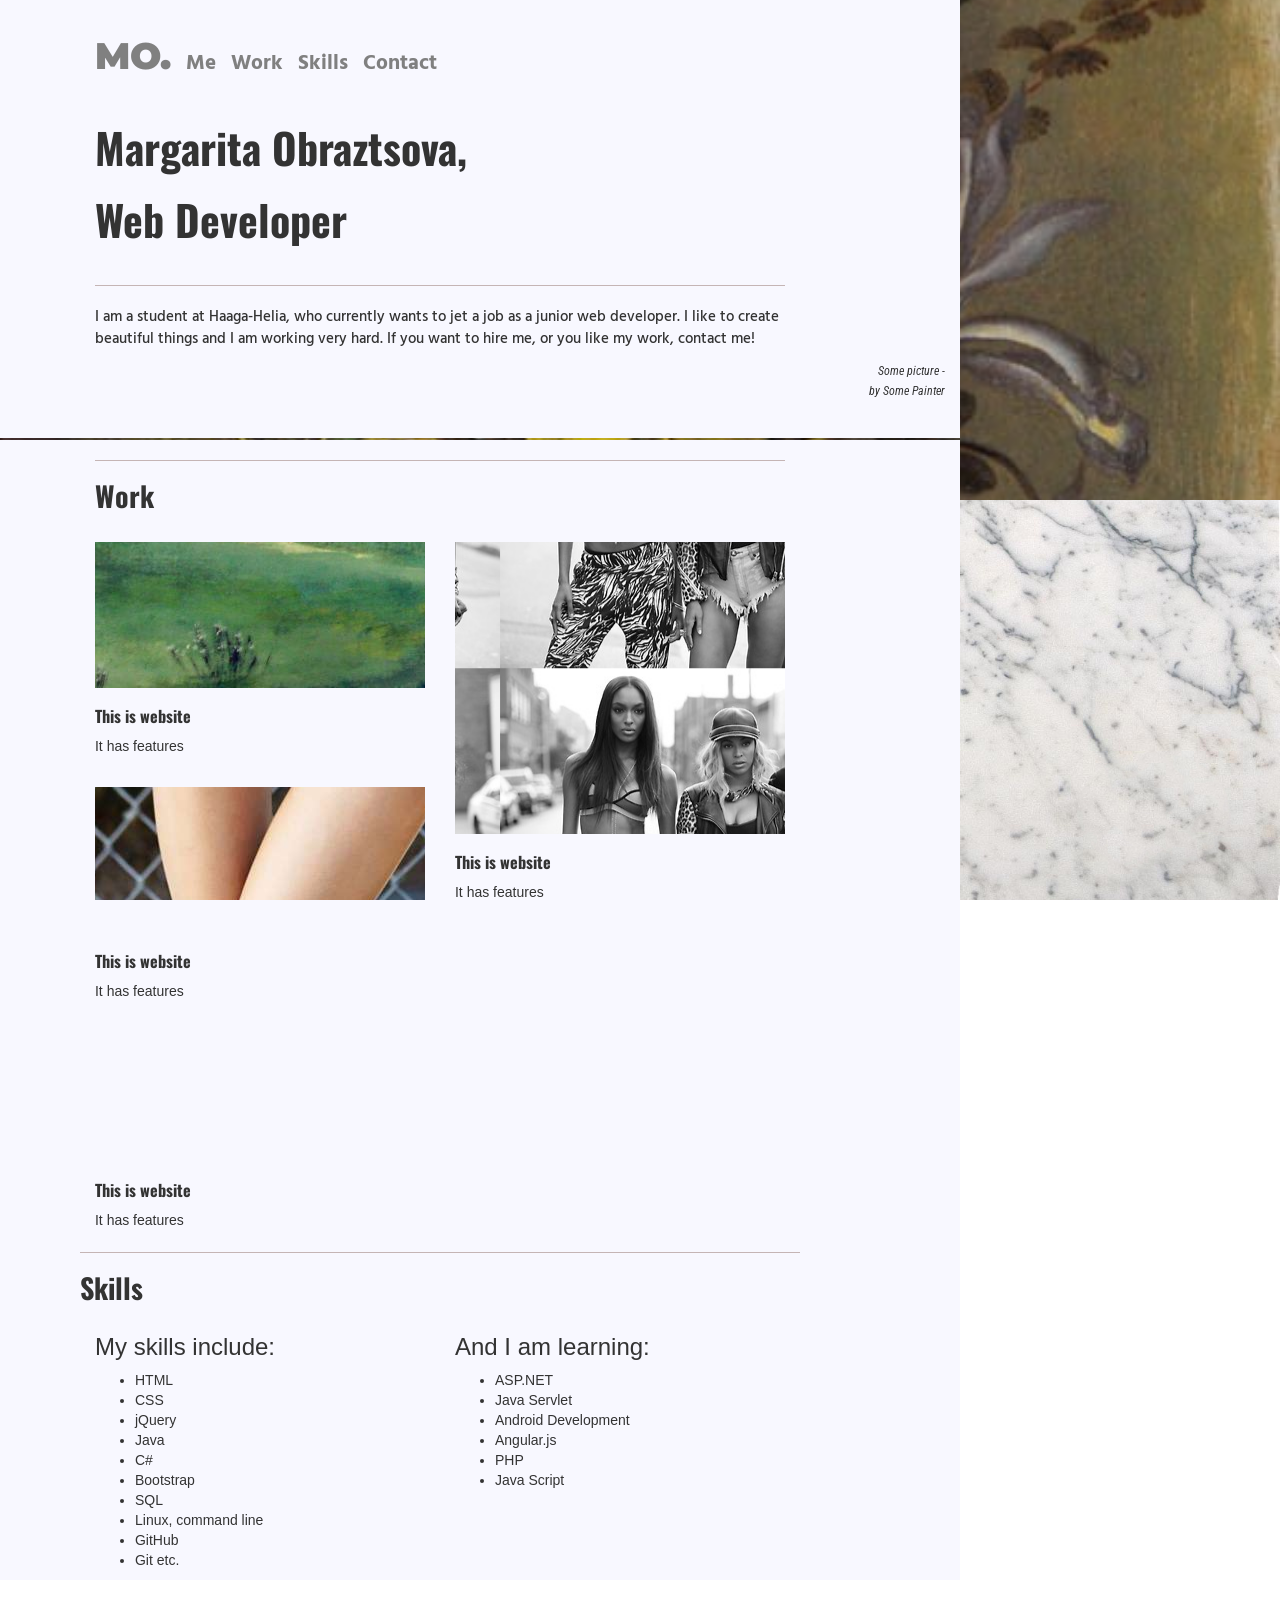
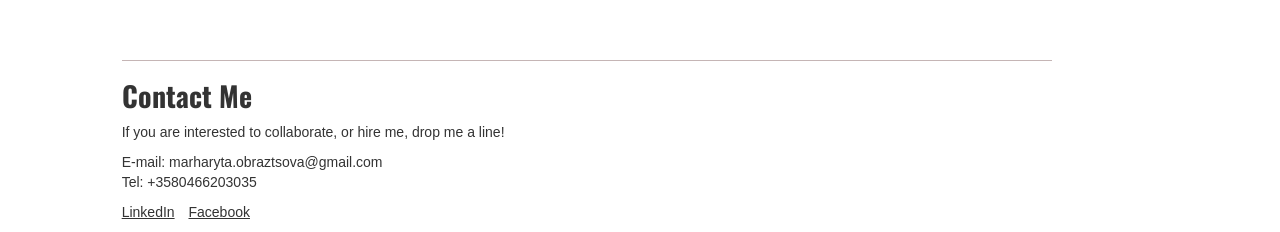
==== portfolio-with-bootstrap/index.html @ cecacc4d "The newest version of portfolio with bootstrap" ====
<!DOCTYPE html>
<html lang="en">
  <head>
    <meta charset="utf-8">
    <meta http-equiv="X-UA-Compatible" content="IE=edge">
    <meta name="viewport" content="width=device-width, initial-scale=1">
    <!-- The above 3 meta tags *must* come first in the head; any other head content must come *after* these tags -->
    <title>Margarita.Web Developer</title>

    <link rel="stylesheet" type="text/css" href="css/style-fonts.css">
    <!--Fonts to be used -->
    <link href='http://fonts.googleapis.com/css?family=PT+Sans+Narrow:400,700|Ubuntu:400,500,700|Exo:400,700italic|Monoton|Oswald:400,700|Roboto+Condensed:400,700|Montserrat|Hind:400,700,600,500|Allerta+Stencil' rel='stylesheet' type='text/css'>
    <link rel="stylesheet" type="text/css" href="css/style.css">
    <link rel="stylesheet" type="text/css" href="css/style-menu.css">
    <link rel="stylesheet" type="text/css" href="css/style-work.css">
    <link rel="stylesheet" type="text/css" href="css/style-container.css">
    <!-- Bootstrap -->
    <link href="css/bootstrap-3.3.4-dist/css/bootstrap.min.css" rel="stylesheet">

    <!-- HTML5 shim and Respond.js for IE8 support of HTML5 elements and media queries -->
    <!-- WARNING: Respond.js doesn't work if you view the page via file:// -->
    <!--[if lt IE 9]>
      <script src="https://oss.maxcdn.com/html5shiv/3.7.2/html5shiv.min.js"></script>
      <script src="https://oss.maxcdn.com/respond/1.4.2/respond.min.js"></script>
    <![endif]-->
  </head>
  <body>
  <!--Content wrapper -->
  <div id="content_wrap" class="container-fluid">
  <!-- Upper section -->
    <div  id="top-section" class="row">
      <div id="top-section_first-column" class="col-lg-9 col-md-10 col-sm-11 col-xs-12">
        <!--Menu section -->
        <div class="row">
          <div id="menu" class="col-lg-9 col-lg-offset-1 col-md-10 col-md-offset-1 col-sm-11 col-sm-offset-1 col-xs-12 col-xs-offset-0">
            <ul class="list-unstyled list-inline">
              <li id="logo">MO.</li>
              <li>Me</li>
              <li>Work</li>
              <li>Skills</li>
              <li>Contact</li>
            </ul>
          </div>
        </div>
        

       <!--website name -->
         <div class="row">
            <div id="name" class="col-lg-9 col-lg-offset-1 col-md-10 col-md-offset-1 col-sm-11 col-sm-offset-1 col-xs-12 col-xs-offset-0">
              <!--<h1>MO.</h1>-->
              <h2>Margarita Obraztsova, <br/> Web Developer</h2>
            </div>
         </div>
          <!-- About me section-->
          <div class="row">
              <div id="about_me" class="col-lg-9 col-lg-offset-1 col-md-10 col-md-offset-1 col-sm-11 col-sm-offset-1 col-xs-12 col-xs-offset-0">
                <hr class="line" />
                <!--<h2 class="section_title ">Me</h2>-->
                
                <p class="short_p">
                 I am a student at Haaga-Helia, who currently wants to jet a job as a junior web developer. 
                 I like to create beautiful things and I am working very hard.
                 If you want to hire me, or you like my work, contact me!</p>
              </div>
             <div  id="painter" class="col-lg-3 col-lg-offset-9 col-md-3 col-md-offset-9">
                <p class="text-right">
                   <small>Some picture -</small><br/>
                   <small>by Some Painter</small>
                 </p>
              </div>
            
          </div>
          
      </div>
      <div id="top-section_second-column" class="col-lg-3 col-md-2">
        <!-- <img src="images/flowers.jpg" class="img-responsive"> - background picture-->

        </div>
    </div>

    <div id="down-section" class="row">
      <!--Work section -->
        <div id="work_first-column" class="col-lg-9 col-md-10 col-sm-11 col-xs-12" >
         <div class="row">
            <div id="work" class="col-lg-9 col-lg-offset-1 col-md-10 col-sm-11 col-xs-12">
              <hr class="line" />
              <h2 class="section_title" >Work</h2>
              <div class="row">
                  <div id="first-column-of-portfolio" class="col-lg-6">
                      <!-- Young Star-->

                      <div class="website_disc">
                        <!-- Young Star picture-->
                          <div class="website_to_show" id="young-star">
                            <div class="overlay_blur">
                              <h3 class="website_title"></h3>
                            </div>
                          </div>
                          <!-- Young Star Info-->
                          <div class="website_info">
                              <h3>This is website</h3>
                              <p>It has features</p>
                          </div>
                      </div>

                        <!-- Shoe maker-->

                        <div class="website_disc">
                          <!-- Shoe maker picture-->
                          <div class="website_to_show" id="shoemaker">
                            <div class="overlay_blur">
                              <h3 class="website_title"></h3>
                            </div>
                          </div>
                          <!-- Shoe maker info-->
                          <div class="website_info">
                              <h3>This is website</h3>
                              <p>It has features</p>
                          </div>
                        </div>
                  </div>
                   
                   <div id="second-column-of-portfolio"  class="col-lg-6">

                        <!-- Yonce -->

                        <div class="website_disc">
                         <!-- Yonce pictire -->
                          <div class="website_to_show" id="yonce">
                            <div class="overlay_blur">
                              <h3 class="website_title"></h3>
                            </div>
                          </div>
                           <!-- Yonce info -->
                          <div class="website_info">
                              <h3>This is website</h3>
                              <p>It has features</p>
                          </div>
                        </div>
                   </div>

                   <div id="third-column-of-portfolio"  class="col-lg-12">

                        <!-- Mila -->

                        <div class="website_disc">
                         <!-- Mila picture -->
                          <div class="website_to_show" id="mila">
                            <div class="overlay_blur">
                              <h3 class="website_title"></h3>
                            </div>
                          </div>
                           <!-- Mila Info -->
                          <div class="website_info">
                              <h3>This is website</h3>
                              <p>It has features</p>
                          </div>
                        </div>
                    </div>

              </div>
             
             <!-- work section ends -->
            </div>
            <!-- Skills section-->
            <div id="skills_column" class="col-lg-9 col-lg-offset-1 col-md-10 col-sm-11 col-xs-12">
              <div class="row">
                  <hr class="line" />
                  <h2 class="section_title">Skills</h2>
                    <div class="list col-lg-6 col-md-6 col-sm-11 col-xs-12">
                      <h3> My skills include:</h3>
                      <ul>
                        <li> HTML</li>
                        <li> CSS</li>
                        <li> jQuery</li>
                        <li> Java</li>
                        <li>C#</li>
                        <li>Bootstrap</li>
                        <li>SQL</li>
                        <li>Linux, command line</li>
                        <li> GitHub</li>
                        <li> Git etc.</li>
                      </ul>
                    </div>
                    <div class="list col-lg-6 col-md-6 col-sm-11 col-xs-12">
                      <h3>And I am learning:</h3>
                      <ul>
                        <li>ASP.NET</li>
                        <li>Java Servlet</li>
                        <li>Android Development</li>
                        <li>Angular.js</li>
                        <li>PHP</li>
                        <li>Java Script</li>
                      </ul>
                    </div>
              </div>
              
            </div>
        </div>
          
        </div>
         
        
          
      
         <!-- Contact section -->
          <div id="contact" class="col-lg-9 col-lg-offset-1 col-md-10 col-md-offset-1 col-sm-11 col-xs-12">
              <hr class="line" />
              <h2 class="section_title">Contact Me</h2>
              <p>If you are interested to collaborate, or hire me, drop me a line!</p>
              <p>E-mail: marharyta.obraztsova@gmail.com<br/>
                  Tel: +3580466203035
              </p>
              <div id="social-media">
                <ul class="list-unstyled list-inline">
                  <li>LinkedIn</li>
                  <li>Facebook</li>
                </ul>
              </div>
          </div>
    </div>
    
 </div>

    <!-- jQuery (necessary for Bootstrap's JavaScript plugins) -->
    <script src="https://ajax.googleapis.com/ajax/libs/jquery/1.11.2/jquery.min.js"></script>
    <!-- Include all compiled plugins (below), or include individual files as needed -->
    <script src="js/bootstrap.min.js"></script>
  </body>
</html>
---- portfolio-with-bootstrap/css/style-fonts.css ----
@import url(http://fonts.googleapis.com/css?family=PT+Sans+Narrow:400,700|Ubuntu:400,500,700|Exo:400,700italic|Monoton|Oswald:400,700|Roboto+Condensed:400,700|Montserrat|Hind:400,700,600,500|Allerta+Stencil);



/*font-family: 'PT Sans Narrow', sans-serif;
font-family: 'Ubuntu', sans-serif;
font-family: 'Exo', sans-serif;
font-family: 'Oswald', sans-serif;
font-family: 'Roboto Condensed', sans-serif;
font-family: 'Montserrat', sans-serif;
font-family: 'Hind', sans-serif;*/

#menu{

	font-family: 'Montserrat', sans-serif;
	font-family: 'Hind', sans-serif;
	  font-size: 1.52em;
  font-weight: 900;
}

#logo{

	font-family: 'Montserrat', sans-serif;
	font-size: 1.72em;

}

#name h1{
	font-family: 'PT Sans Narrow', sans-serif;
	font-family: 'Ubuntu', sans-serif;
	font-family: 'Exo', sans-serif;
	font-family: 'Oswald', sans-serif;
	font-family: 'Roboto Condensed', sans-serif;
	font-family: 'Montserrat', sans-serif;/*picked*/
	font-family: 'Hind', sans-serif;
	  font-size: 4.8em;
  	font-weight: 900;
}

#name h2{
	
	font-family: 'Oswald', sans-serif;

	  font-weight: 700;
  font-style: normal;
  font-size: 3em;
  line-height: 170%;
	  
}

.short_p{

	font-family: 'Hind', sans-serif;
	font-size: 1.1em;
  font-weight: 500;
}

.text-right{
	
	font-family: 'Roboto Condensed', sans-serif;
	
	  font-style: italic;
}

.section_title{
	font-family: 'Oswald', sans-serif;
	font-weight: 700;
  font-style: normal;
  font-size: 2em;
  }

  .website_title{
  	
font-family: 'Oswald', sans-serif;
font-weight: 700;
  font-style: normal;
  font-size: 2em;
  }

  .website_info h3{
  
font-family: 'Oswald', sans-serif;
font-weight: 700;
  font-style: normal;
  font-size: 1.16em;

  }
---- portfolio-with-bootstrap/css/style.css ----
#content_wrap{
	/*background-color: transparent;*/
}

#top-section{
	
	background-image: url("../images/flowers.jpg");
	background-attachment: fixed;
	background-position: right;
	background-repeat: no-repeat;
	background-size: cover;
	
}

#top-section_first-column{
	/*background-color: lightblue;*/
	background-color: ghostwhite;
	padding-bottom: 38px;
	
}

#top-section_second-column {
	/*background-color: transparent;*/
	padding-left: 0;
	padding-right: 0;
	height: 500px;
	padding-bottom: 30px; 

}

#work_first-column{
	/*background-color: lightgreen;*/
	top: -60px;
	background-color: ghostwhite;
}

#skills_third-column{
	/*background-color: pink;*/
}

#down-section{
	background-image: url("../images/marble.jpg");
	background-attachment: fixed;
	background-position: right;
	background-repeat: no-repeat;
	background-size: cover;
}

.website_disc{
	/*background-color: orange;*/
}

#painter p{
	padding: 0;
	margin: 0;
}

.line {
  margin-top: 20px;
  margin-bottom: 20px;
  border: 0;
  border-top: 1.5px solid #C5B5B5;

  }

  #social-media ul li{
  	text-decoration: underline;
  }
---- portfolio-with-bootstrap/css/style-menu.css ----
#menu{
	margin-top: 30px;
	display: block;
	color: grey;
}
---- portfolio-with-bootstrap/css/style-container.css ----
.website_disc{
		min-width: 100%;
		min-height: 100%;

}
#first-column-of-portfolio .website_disc{
	height: 225px;
}

#second-column-of-portfolio .website_disc{
	height: 450px;
}
#third-column-of-portfolio .website_disc{
	height: 200px;
}

.website_to_show{
	width: 100%;
	height: 65%;
	text-align: center;
	background-color: pink;

}
.website_to_show:hover > .overlay_blur{
	display: block;
}

#young-star{
	background-image: url("../images/kid.jpg");
	background-attachment: fixed;
}

#shoemaker{
	background-image: url("../images/leather-shoes.jpg");
	background-attachment: fixed;
}

#yonce{
	background-image: url("../images/yonce-bw.jpg");
	background-attachment: fixed;
}

#mila{
	background-image: url("../images/pic13.jpg");
	background-size: cover;
	background-position: center;
	background-attachment: fixed;
}
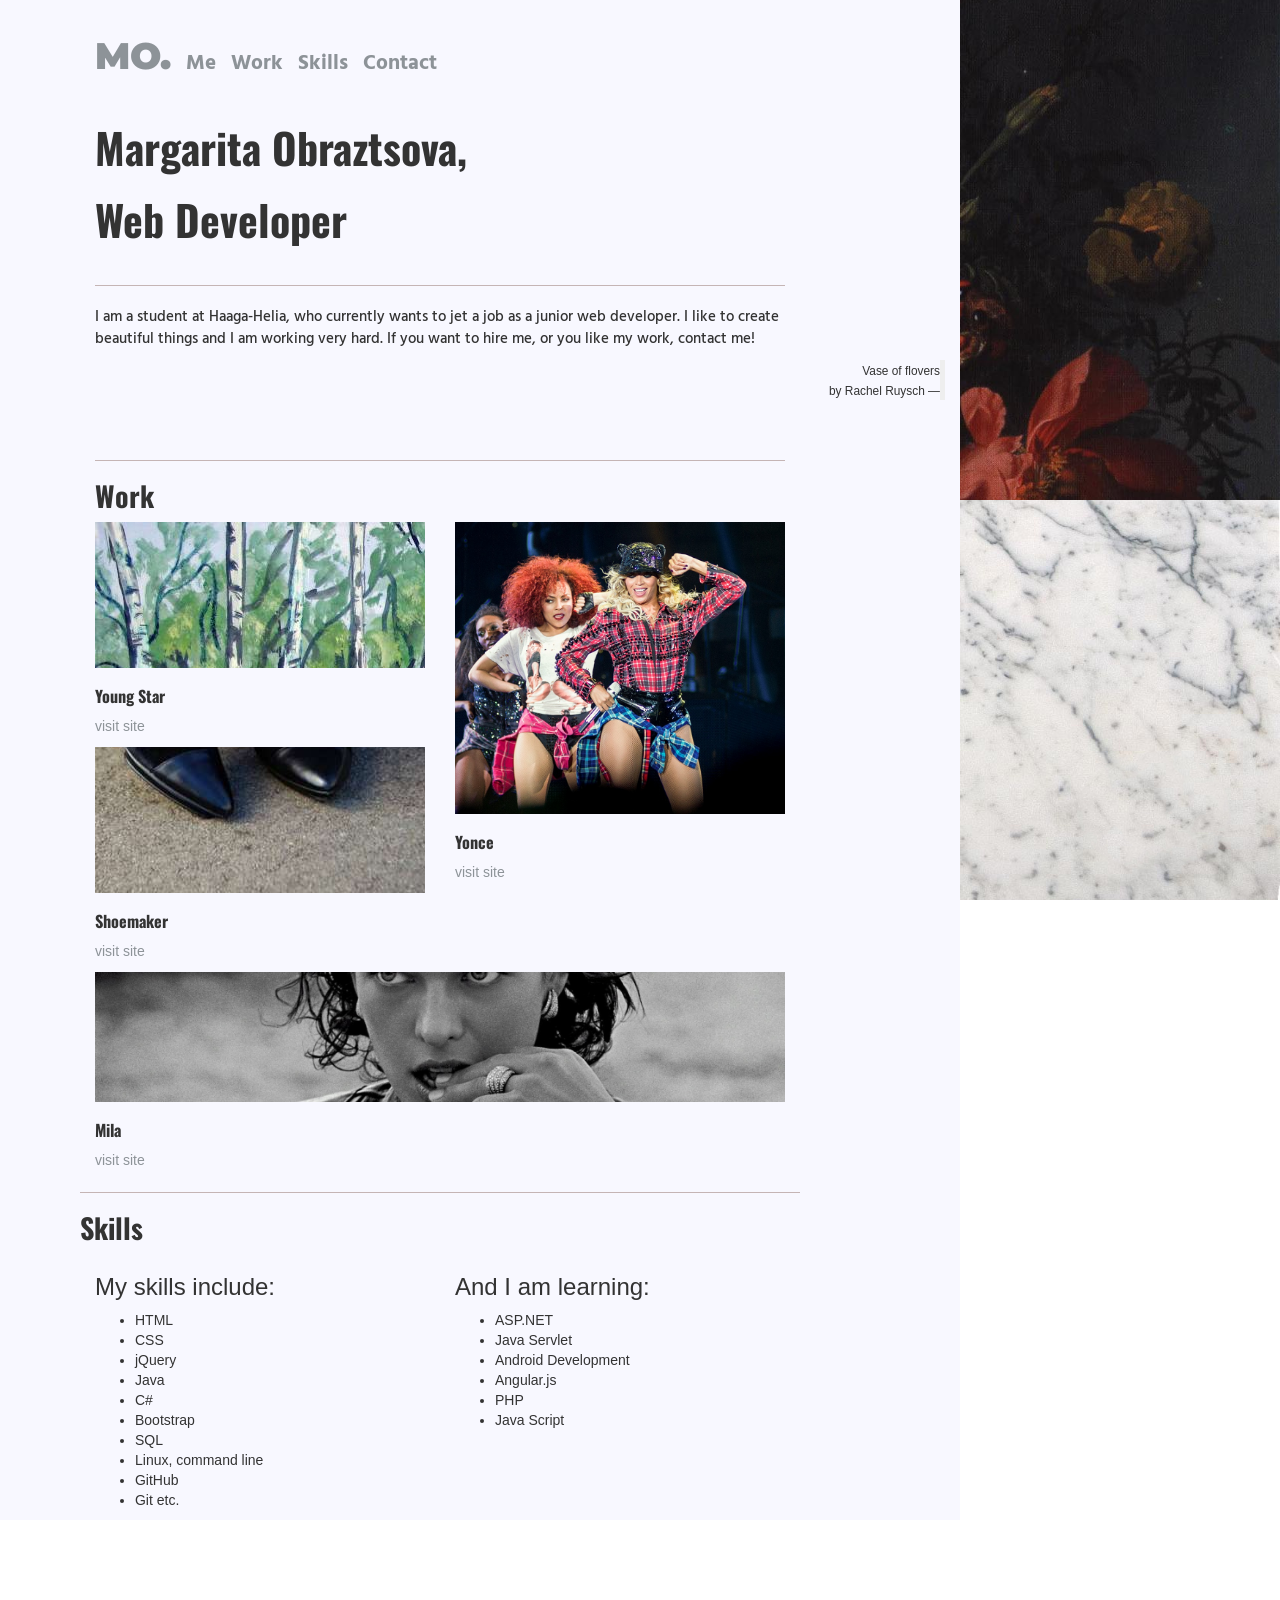
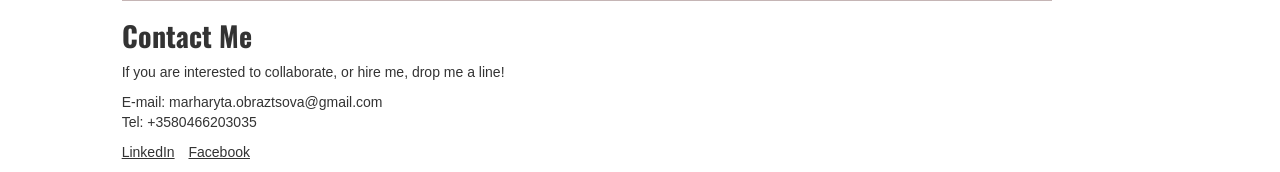
==== commit cc11cfc4: "Version of portfolio with links" ====
--- a/portfolio-with-bootstrap/index.html
+++ b/portfolio-with-bootstrap/index.html
@@ -12,7 +12,7 @@
     <link href='http://fonts.googleapis.com/css?family=PT+Sans+Narrow:400,700|Ubuntu:400,500,700|Exo:400,700italic|Monoton|Oswald:400,700|Roboto+Condensed:400,700|Montserrat|Hind:400,700,600,500|Allerta+Stencil' rel='stylesheet' type='text/css'>
     <link rel="stylesheet" type="text/css" href="css/style.css">
     <link rel="stylesheet" type="text/css" href="css/style-menu.css">
-    <link rel="stylesheet" type="text/css" href="css/style-work.css">
+   
     <link rel="stylesheet" type="text/css" href="css/style-container.css">
     <!-- Bootstrap -->
     <link href="css/bootstrap-3.3.4-dist/css/bootstrap.min.css" rel="stylesheet">
@@ -23,6 +23,7 @@
       <script src="https://oss.maxcdn.com/html5shiv/3.7.2/html5shiv.min.js"></script>
       <script src="https://oss.maxcdn.com/respond/1.4.2/respond.min.js"></script>
     <![endif]-->
+     <link rel="stylesheet" type="text/css" href="css/style-link.css">
   </head>
   <body>
   <!--Content wrapper -->
@@ -34,11 +35,11 @@
         <div class="row">
           <div id="menu" class="col-lg-9 col-lg-offset-1 col-md-10 col-md-offset-1 col-sm-11 col-sm-offset-1 col-xs-12 col-xs-offset-0">
             <ul class="list-unstyled list-inline">
-              <li id="logo">MO.</li>
-              <li>Me</li>
-              <li>Work</li>
-              <li>Skills</li>
-              <li>Contact</li>
+              <li id="logo"><a href="index.html">MO.</a></li>
+              <li><a href="index.html">Me</a></li>
+              <li><a href="index.html#work">Work</a></li>
+              <li><a href="index.html#kills_column">Skills</a></li>
+              <li><a href="index.html#contact">Contact</a></li>
             </ul>
           </div>
         </div>
@@ -63,9 +64,9 @@
                  If you want to hire me, or you like my work, contact me!</p>
               </div>
              <div  id="painter" class="col-lg-3 col-lg-offset-9 col-md-3 col-md-offset-9">
-                <p class="text-right">
-                   <small>Some picture -</small><br/>
-                   <small>by Some Painter</small>
+                <p class="blockquote-reverse hidden-sm hidden-xs">
+                   <small>Vase of flovers<br/>
+                   by Rachel Ruysch</small>
                  </p>
               </div>
             
@@ -91,15 +92,15 @@
 
                       <div class="website_disc">
                         <!-- Young Star picture-->
-                          <div class="website_to_show" id="young-star">
-                            <div class="overlay_blur">
+                          <div class="website_to_show" >
+                            <div class="overlay_blur" id="young-star">
                               <h3 class="website_title"></h3>
                             </div>
                           </div>
                           <!-- Young Star Info-->
                           <div class="website_info">
-                              <h3>This is website</h3>
-                              <p>It has features</p>
+                              <h3>Young Star</h3>
+                              <p><a href="#">visit site</a></p>
                           </div>
                       </div>
 
@@ -107,15 +108,15 @@
 
                         <div class="website_disc">
                           <!-- Shoe maker picture-->
-                          <div class="website_to_show" id="shoemaker">
-                            <div class="overlay_blur">
+                          <div class="website_to_show">
+                            <div class="overlay_blur"  id="shoemaker">
                               <h3 class="website_title"></h3>
                             </div>
                           </div>
                           <!-- Shoe maker info-->
                           <div class="website_info">
-                              <h3>This is website</h3>
-                              <p>It has features</p>
+                              <h3>Shoemaker</h3>
+                              <p><a href="#">visit site</a></p>
                           </div>
                         </div>
                   </div>
@@ -126,15 +127,15 @@
 
                         <div class="website_disc">
                          <!-- Yonce pictire -->
-                          <div class="website_to_show" id="yonce">
-                            <div class="overlay_blur">
+                          <div class="website_to_show" >
+                            <div class="overlay_blur" id="yonce">
                               <h3 class="website_title"></h3>
                             </div>
                           </div>
                            <!-- Yonce info -->
                           <div class="website_info">
-                              <h3>This is website</h3>
-                              <p>It has features</p>
+                              <h3>Yonce</h3>
+                              <p><a href="#">visit site</a></p>
                           </div>
                         </div>
                    </div>
@@ -145,15 +146,15 @@
 
                         <div class="website_disc">
                          <!-- Mila picture -->
-                          <div class="website_to_show" id="mila">
-                            <div class="overlay_blur">
+                          <div class="website_to_show" >
+                            <div class="overlay_blur" id="mila">
                               <h3 class="website_title"></h3>
                             </div>
                           </div>
                            <!-- Mila Info -->
                           <div class="website_info">
-                              <h3>This is website</h3>
-                              <p>It has features</p>
+                              <h3>Mila</h3>
+                              <p><a href="#">visit site</a></p>
                           </div>
                         </div>
                     </div>
--- a/portfolio-with-bootstrap/css/style.css
+++ b/portfolio-with-bootstrap/css/style.css
@@ -4,7 +4,7 @@
 
 #top-section{
 	
-	background-image: url("../images/flowers.jpg");
+	background-image: url("../images/flowers-cover.jpeg");
 	background-attachment: fixed;
 	background-position: right;
 	background-repeat: no-repeat;
@@ -15,7 +15,7 @@
 #top-section_first-column{
 	/*background-color: lightblue;*/
 	background-color: ghostwhite;
-	padding-bottom: 38px;
+	padding-bottom: 48px;
 	
 }
 
--- a/portfolio-with-bootstrap/css/style-container.css
+++ b/portfolio-with-bootstrap/css/style-container.css
@@ -17,32 +17,49 @@
 .website_to_show{
 	width: 100%;
 	height: 65%;
-	text-align: center;
 	background-color: pink;
+	overflow: hidden;
+	padding: 0;
 
 }
-.website_to_show:hover > .overlay_blur{
+
+.overlay_blur{
+	width: 100%;
+	height: 100%;
 	display: block;
+	position: relative;
+	top: -20px;
+	-webkit-transition: transform 4s; /* Safari */
+    transition: transform 4s;
+}
+.overlay_blur:hover{
+	display: block;
+	-ms-transform: scale(1.1, 1.1); /* IE 9 */
+    -webkit-transform: scale(1.1, 1.1); /* Chrome, Safari, Opera */
+    transform: scale(1.1, 1.1);
 }
 
 #young-star{
 	background-image: url("../images/kid.jpg");
-	background-attachment: fixed;
+	background-repeat: no-repeat;
 }
 
 #shoemaker{
 	background-image: url("../images/leather-shoes.jpg");
-	background-attachment: fixed;
+	background-repeat: no-repeat;
+	background-position: bottom;
 }
 
 #yonce{
-	background-image: url("../images/yonce-bw.jpg");
-	background-attachment: fixed;
+	background-image: url("../images/album_back.jpg");
+	background-size: cover;
+	background-position: right;
+	background-repeat: no-repeat;
 }
 
 #mila{
 	background-image: url("../images/pic13.jpg");
 	background-size: cover;
 	background-position: center;
-	background-attachment: fixed;
+	
 }
--- a/portfolio-with-bootstrap/css/style-link.css
+++ b/portfolio-with-bootstrap/css/style-link.css
@@ -0,0 +1,27 @@
+
+
+
+a:link{
+	text-decoration: none;
+	color: #8D9398;
+}
+
+a:visited{
+	text-decoration: none;
+	color: #8D9398;
+}
+
+a:hover{
+	text-decoration: none;
+	color: #4E5357
+}
+
+a:active{
+	text-decoration: none;
+	color: #4E5357
+}
+
+
+
+
+
